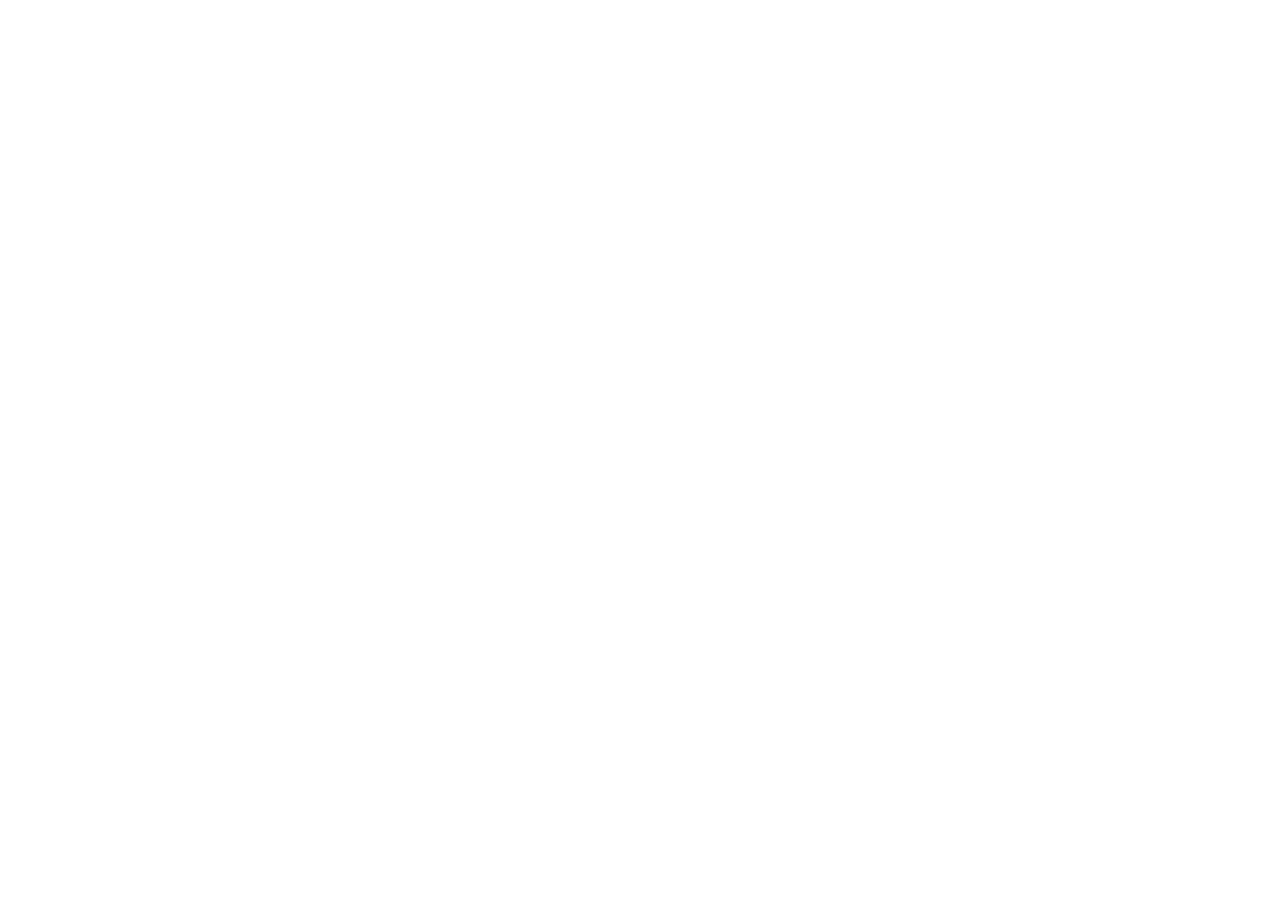
==== index.html @ b0a7271e "initial commit" ====
<!DOCTYPE html>
<html lang="en">
<head>
    <meta charset="UTF-8">
    <meta http-equiv="X-UA-Compatible" content="IE=edge">
    <meta name="viewport" content="width=device-width, initial-scale=1.0">
    <title>Sing-up</title>
</head>
<body>
    
</body>
</html>
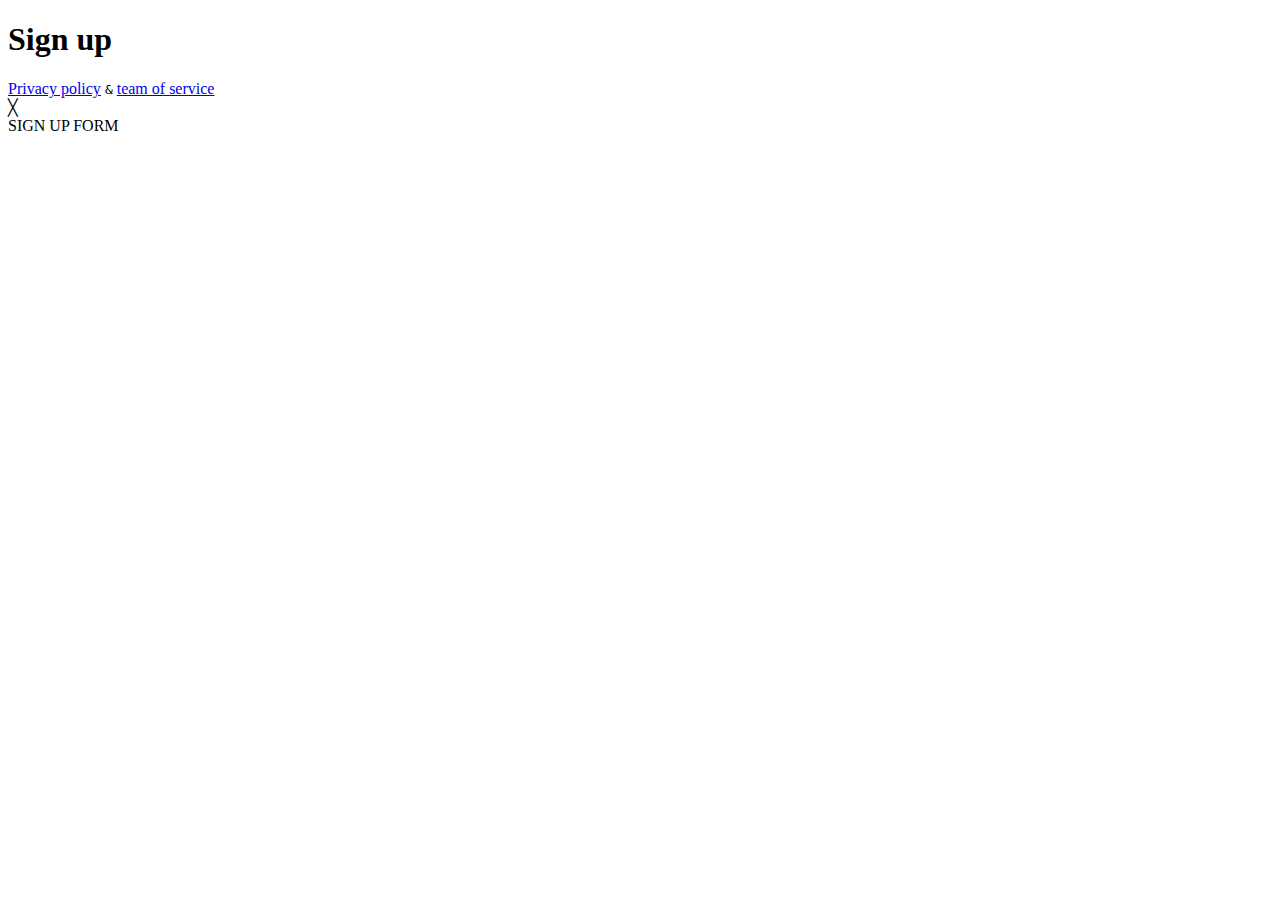
==== commit 2200cf16: "structure" ====
--- a/index.html
+++ b/index.html
@@ -7,6 +7,22 @@
     <title>Sing-up</title>
 </head>
 <body>
-    
+    <main>
+        <div>
+            <h1>Sign up</h1>
+            <div>
+                <a href="#">Privacy policy</a>
+                <samp>&amp;</samp>
+                <a href="#">team of service</a>
+            </div>
+        </div>
+        <div>
+            <div>&#x2573;</div>
+            <form>
+                SIGN UP FORM
+
+            </form>
+        </div>
+    </main>
 </body>
 </html>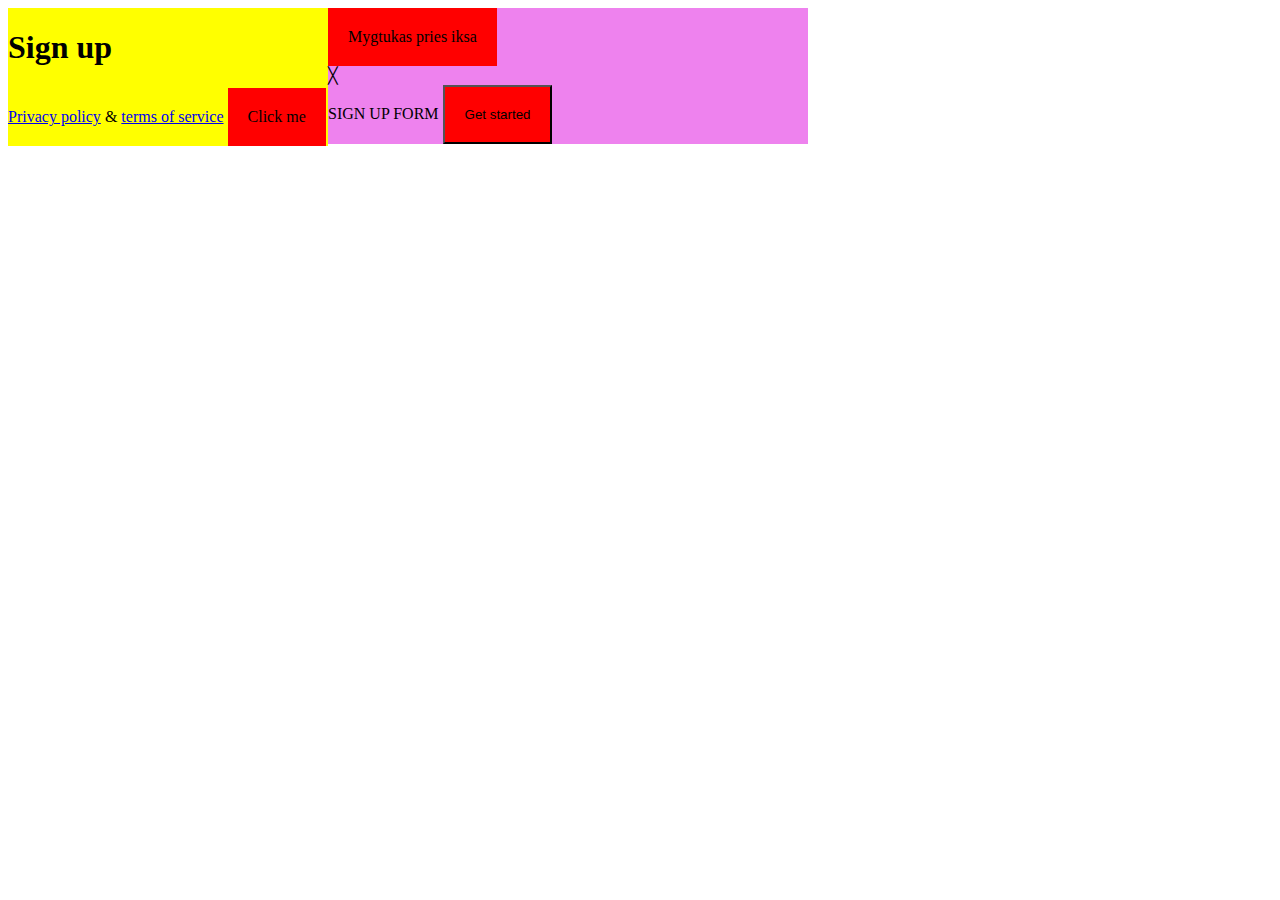
==== commit c985e0e0: "index" ====
--- a/index.html
+++ b/index.html
@@ -5,24 +5,31 @@
     <meta http-equiv="X-UA-Compatible" content="IE=edge">
     <meta name="viewport" content="width=device-width, initial-scale=1.0">
     <title>Sing-up</title>
+    <link rel="stylesheet" href="./css/main.css">
 </head>
 <body>
-    <main>
-        <div>
+    <main class="container">
+        <!-- LEFT COLUMN -->
+        <div class="left-column">
             <h1>Sign up</h1>
             <div>
                 <a href="#">Privacy policy</a>
-                <samp>&amp;</samp>
-                <a href="#">team of service</a>
+                <span>&amp;</span>
+                <a href="#">terms of service</a>
+                <div class="button">Click me</div>
             </div>
         </div>
-        <div>
+
+        <!-- RIGHT COLUMN -->
+        <div class="right-column">
+            <div class="button">Mygtukas pries iksa</div>
             <div>&#x2573;</div>
             <form>
                 SIGN UP FORM
-
+                <button class="button">Get started</button>
             </form>
         </div>
     </main>
 </body>
+
 </html>--- a/css/main.css
+++ b/css/main.css
@@ -0,0 +1,25 @@
+body {
+}
+
+.container {
+  display: inline-block;
+  width: 800px;
+}
+
+.left-column {
+  width: 40%;
+  float: left;
+  background-color: yellow;
+}
+
+.right-column {
+  width: 60%;
+  float: left;
+  background-color: violet;
+}
+
+.button {
+  display: inline-block;
+  background-color: red;
+  padding: 20px;
+}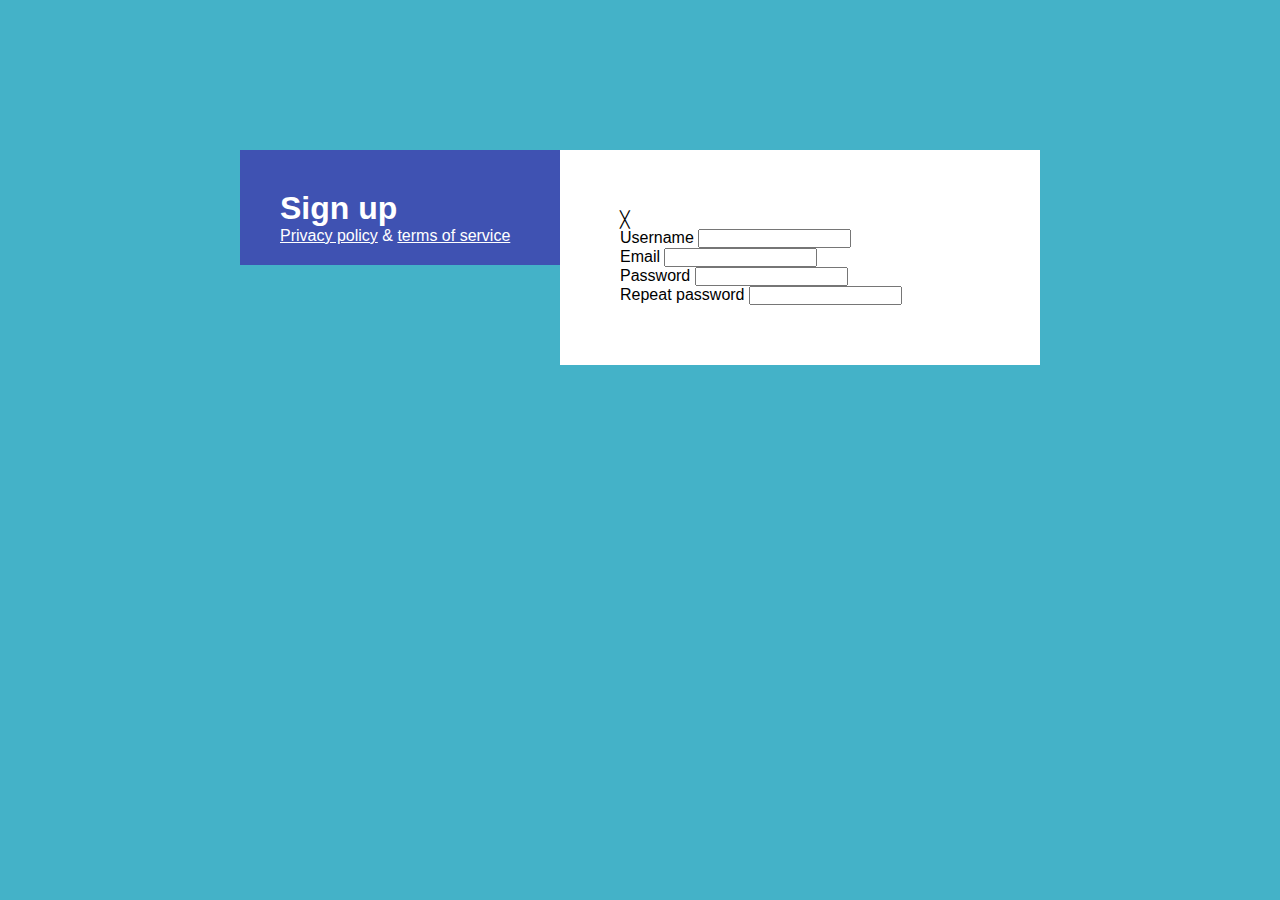
==== commit 51346ff5: "index" ====
--- a/index.html
+++ b/index.html
@@ -1,12 +1,15 @@
 <!DOCTYPE html>
 <html lang="en">
+
 <head>
     <meta charset="UTF-8">
     <meta http-equiv="X-UA-Compatible" content="IE=edge">
     <meta name="viewport" content="width=device-width, initial-scale=1.0">
-    <title>Sing-up</title>
+    <title>Sign-up</title>
+    <link rel="stylesheet" href="./css/reset.css">
     <link rel="stylesheet" href="./css/main.css">
 </head>
+
 <body>
     <main class="container">
         <!-- LEFT COLUMN -->
@@ -16,17 +19,29 @@
                 <a href="#">Privacy policy</a>
                 <span>&amp;</span>
                 <a href="#">terms of service</a>
-                <div class="button">Click me</div>
             </div>
         </div>
 
         <!-- RIGHT COLUMN -->
         <div class="right-column">
-            <div class="button">Mygtukas pries iksa</div>
             <div>&#x2573;</div>
             <form>
-                SIGN UP FORM
-                <button class="button">Get started</button>
+                <div class="form-row">
+                    <label for="">Username</label>
+                    <input type="text">
+                </div>
+                <div class="form-row">
+                    <label for="">Email</label>
+                    <input type="email">
+                </div>
+                <div class="form-row">
+                    <label for="">Password</label>
+                    <input type="password">
+                </div>
+                <div class="form-row">
+                    <label for="">Repeat password</label>
+                    <input type="password">
+                </div>
             </form>
         </div>
     </main>
--- a/css/main.css
+++ b/css/main.css
@@ -1,25 +1,33 @@
 body {
+  background-color: #44b2c8;
 }
 
 .container {
   display: inline-block;
   width: 800px;
+  margin-top: 150px;
+  margin-left: calc(50% - 400px);
 }
 
 .left-column {
   width: 40%;
   float: left;
-  background-color: yellow;
+  padding: 40px;
+  padding-bottom: 20px;
+  background-color: #3f52b2;
+  color: #fff;
+}
+
+h1 {
+}
+
+a {
+  color: #fff;
 }
 
 .right-column {
   width: 60%;
   float: left;
-  background-color: violet;
-}
-
-.button {
-  display: inline-block;
-  background-color: red;
-  padding: 20px;
+  padding: 60px;
+  background-color: #fff;
 }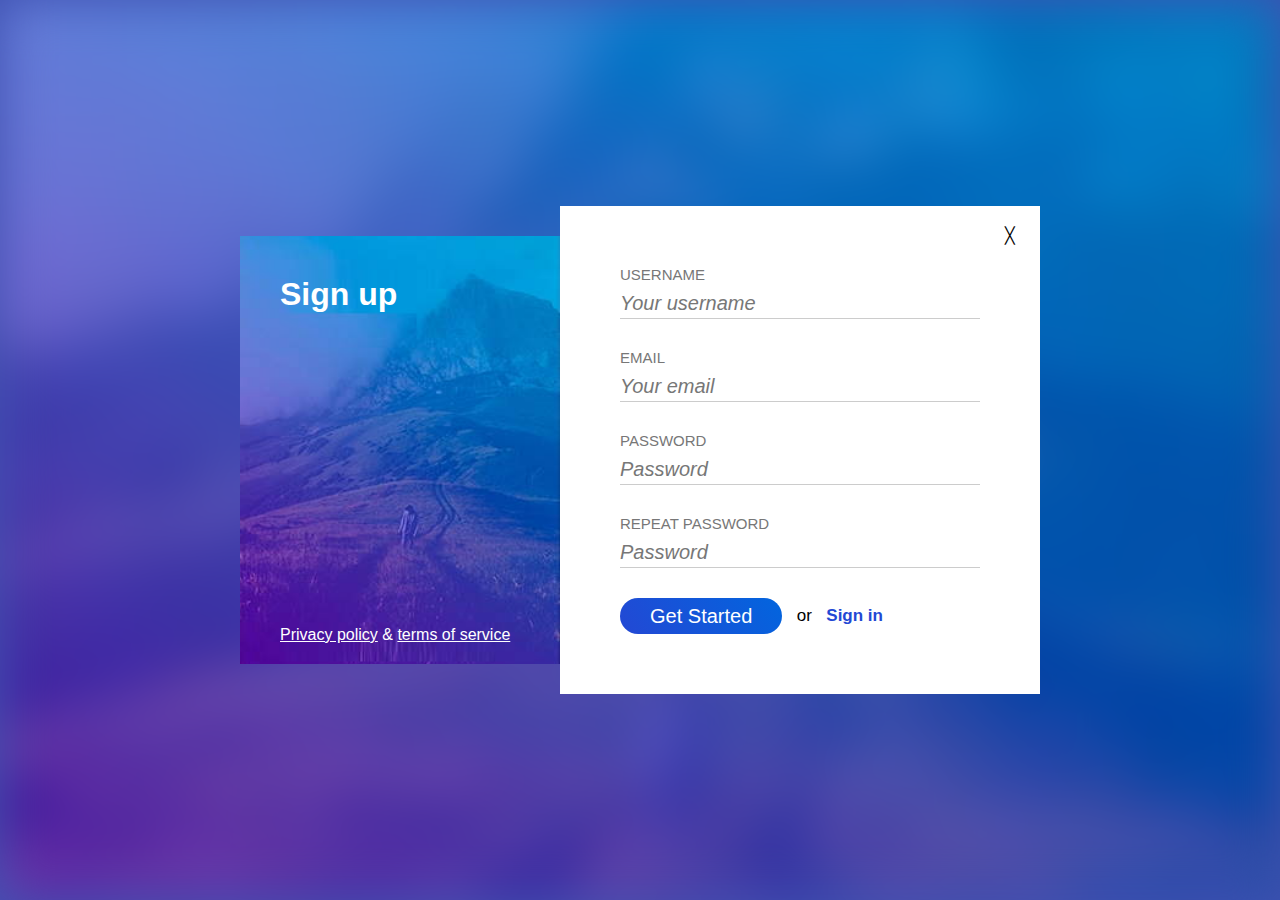
==== commit a6ee11f7: "structure" ====
--- a/index.html
+++ b/index.html
@@ -6,41 +6,49 @@
     <meta http-equiv="X-UA-Compatible" content="IE=edge">
     <meta name="viewport" content="width=device-width, initial-scale=1.0">
     <title>Sign-up</title>
+    <!-- base -->
     <link rel="stylesheet" href="./css/reset.css">
+    <!-- components -->
+    <link rel="stylesheet" href="./css/form.css">
+    <!-- custom -->
     <link rel="stylesheet" href="./css/main.css">
 </head>
 
 <body>
+    <div class="background"></div>
     <main class="container">
-        <!-- LEFT COLUMN -->
         <div class="left-column">
             <h1>Sign up</h1>
-            <div>
+            <div class="bottom-texts">
                 <a href="#">Privacy policy</a>
                 <span>&amp;</span>
                 <a href="#">terms of service</a>
             </div>
         </div>
 
-        <!-- RIGHT COLUMN -->
         <div class="right-column">
-            <div>&#x2573;</div>
+            <div class="close">&#x2573;</div>
             <form>
                 <div class="form-row">
-                    <label for="">Username</label>
-                    <input type="text">
+                    <label for="username">Username</label>
+                    <input id="username" type="text" placeholder="Your username" required>
                 </div>
                 <div class="form-row">
-                    <label for="">Email</label>
-                    <input type="email">
+                    <label for="email">Email</label>
+                    <input id="email" type="email" placeholder="Your email" required>
                 </div>
                 <div class="form-row">
-                    <label for="">Password</label>
-                    <input type="password">
+                    <label for="pass">Password</label>
+                    <input id="pass" type="password" placeholder="Password" required>
                 </div>
                 <div class="form-row">
-                    <label for="">Repeat password</label>
-                    <input type="password">
+                    <label for="repass">Repeat password</label>
+                    <input id="repass" type="password" placeholder="Password" required>
+                </div>
+                <div class="form-row">
+                    <button type="submit">Get started</button>
+                    <span>or</span>
+                    <a href="#">Sign in</a>
                 </div>
             </form>
         </div>
--- a/css/form.css
+++ b/css/form.css
@@ -0,0 +1,79 @@
+form {
+  display: inline-block;
+  width: 100%;
+}
+
+form > .form-row {
+  display: inline-block;
+  width: 100%;
+  margin-bottom: 30px;
+}
+form > .form-row:last-of-type {
+  margin-bottom: 0;
+}
+
+form > .form-row > label {
+  display: inline-block;
+  width: 100%;
+  margin-bottom: 5px;
+  font-size: 15px;
+  color: #777;
+  text-transform: uppercase;
+}
+
+form > .form-row > input {
+  display: inline-block;
+  width: 100%;
+  font-size: 20px;
+  line-height: 30px;
+  border: none;
+  border-bottom: 1px solid #ccc;
+}
+form > .form-row > input:focus-visible {
+  outline: 2px solid #777;
+}
+::placeholder {
+  font-style: italic;
+  color: #777;
+}
+
+form > .form-row > button {
+  font-size: 20px;
+  line-height: 26px;
+  text-transform: capitalize;
+  padding: 5px;
+  padding-left: 30px;
+  padding-right: 30px;
+  border-radius: 18px;
+  background: #2348d4;
+  background: linear-gradient(53deg, #2348d4 0%, #0265de 100%);
+  color: #fff;
+  border: none;
+}
+form > .form-row > button:hover {
+  cursor: pointer;
+  background: #0265de;
+  background: linear-gradient(53deg, #0265de 0%, #2348d4 100%);
+}
+
+form > .form-row > span {
+  display: inline-block;
+  line-height: 26px;
+  padding: 5px;
+  margin-left: 5px;
+  font-size: 17px;
+}
+
+form > .form-row > a {
+  display: inline-block;
+  line-height: 26px;
+  padding: 5px;
+  text-decoration: none;
+  color: #2348d4;
+  font-weight: bold;
+  font-size: 17px;
+}
+
+form > .form-row > a:hover {
+  text-decoration: underline;
+}--- a/css/main.css
+++ b/css/main.css
@@ -1,33 +1,68 @@
 body {
-  background-color: #44b2c8;
+  background-color: #3f52b2;
+}
+
+.background {
+  display: inline-block;
+  width: 100%;
+  height: 100vh;
+  background-image: url(../img/hill.jpg);
+  background-size: cover;
+  background-position: center;
+  filter: blur(25px);
 }
 
 .container {
   display: inline-block;
   width: 800px;
-  margin-top: 150px;
-  margin-left: calc(50% - 400px);
+  position: absolute;
+  top: 50%;
+  left: 50%;
+  transform: translate(-50%, -50%);
 }
 
 .left-column {
   width: 40%;
-  float: left;
   padding: 40px;
   padding-bottom: 20px;
   background-color: #3f52b2;
+  background-image: url(../img/hill.jpg);
+  background-size: cover;
+  background-position: center;
   color: #fff;
+  position: absolute;
+  top: 30px;
+  bottom: 30px;
 }
 
 h1 {
 }
 
-a {
+.bottom-texts {
+  position: absolute;
+  bottom: 20px;
+  left: 40px;
+  right: 40px;
+}
+
+.bottom-texts > a {
   color: #fff;
 }
 
 .right-column {
   width: 60%;
-  float: left;
+  float: right;
   padding: 60px;
   background-color: #fff;
+  position: relative;
+}
+
+.close {
+  height: 60px;
+  width: 60px;
+  text-align: center;
+  line-height: 60px;
+  position: absolute;
+  top: 0;
+  right: 0;
 }